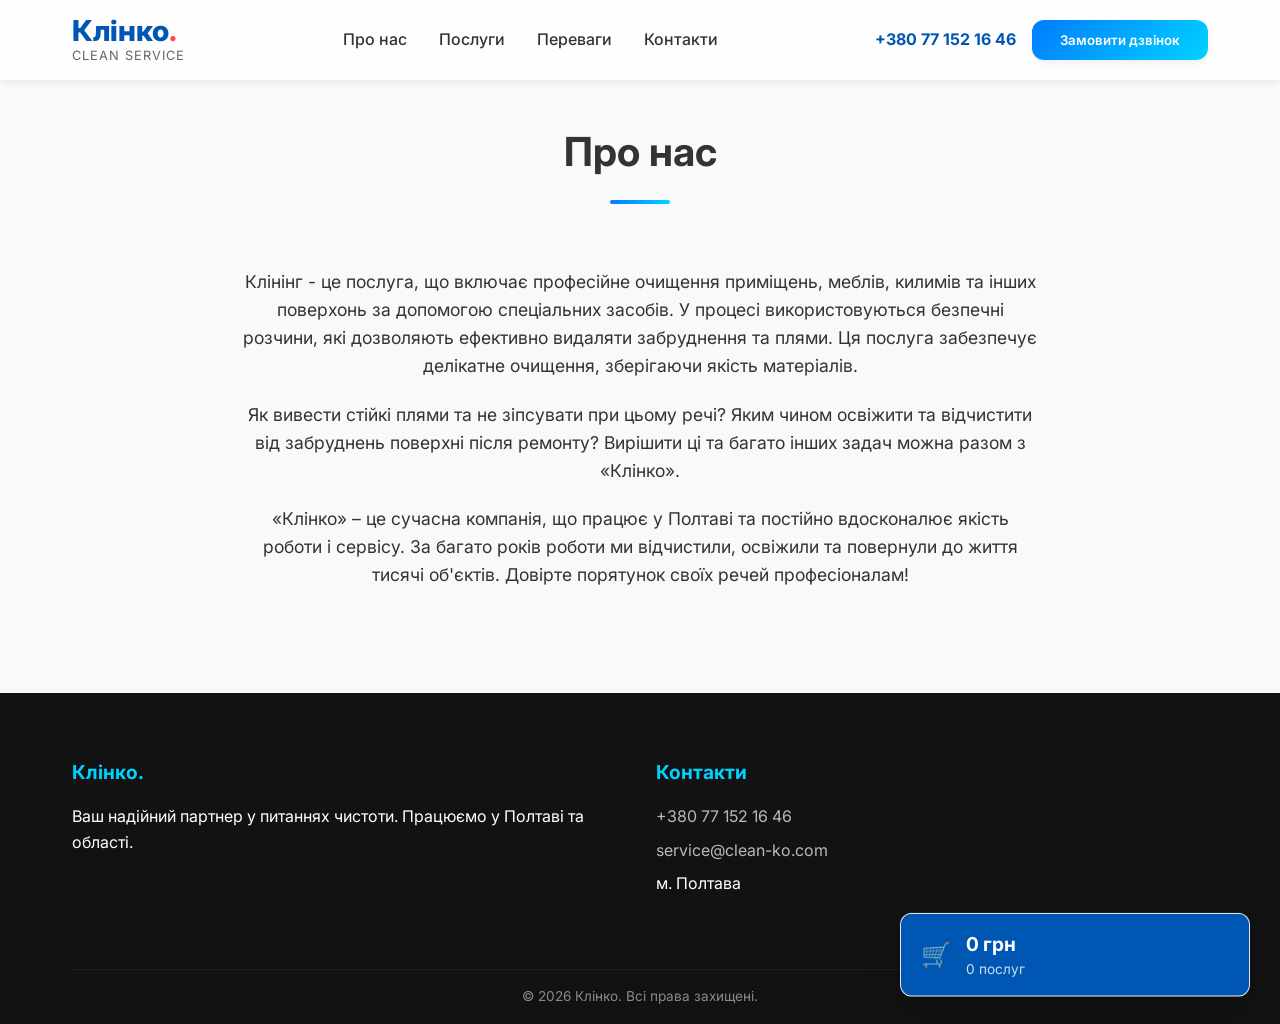
==== about.html @ a7dfc9f4 "Bust cache for JS components to fix caching issue" ====
﻿<!DOCTYPE html>
<html lang="uk">
<head>
  <meta charset="UTF-8">
  <meta name="viewport" content="width=device-width, initial-scale=1.0">
  <title>Професійний клінінг у Полтаві | Компанія Клінко</title>
  <link rel="icon" type="image/png" href="assets/favicon.png">
  <meta name="description" content="Послуги з професійного клінінгу приміщень у Полтаві. Прибирання квартир, будинків, офісних приміщень. Гарантія якості, доступні ціни.">
  
  <!-- Google Fonts -->
  <link rel="preconnect" href="https://fonts.googleapis.com">
  <link rel="preconnect" href="https://fonts.gstatic.com" crossorigin>
  <link href="https://fonts.googleapis.com/css2?family=Inter:wght@400;500;600;700;800&display=swap" rel="stylesheet">
  
  <!-- Main CSS -->
  <link rel="stylesheet" href="css/main.css">
  <style>.section { padding-top: 120px; }</style>
</head>
<body>

  <!-- Header -->
  <header class="header">
    <div class="container">
      <a href="/" class="logo">
        <div class="logo-title">Клінко<span>.</span></div>
        <div class="logo-subtitle">clean service</div>
      </a>
      <nav class="nav-links">
        <a href="about.html">Про нас</a>
        <a href="services.html">Послуги</a>
        
        <a href="/#advantages">Переваги</a>
        <a href="#contacts">Контакти</a>
      </nav>
      <div class="header-actions">
        <a href="tel:+380771521646" class="phone-link">+380 77 152 16 46</a>
        <button class="btn btn-primary open-modal" data-subject="Замовити дзвінок (Шапка)">Замовити дзвінок</button>
      </div>
      <div class="hamburger">
        <span></span>
        <span></span>
        <span></span>
      </div>
    </div>
  </header>

  <!-- Mobile Navigation -->
  <nav class="nav-mobile">
    <a href="about.html">Про нас</a>
    <a href="services.html">Послуги</a>
    
    <a href="/#advantages">Переваги</a>
    <a href="#contacts">Контакти</a>
    <a href="tel:+380771521646" class="phone-link">+380 77 152 16 46</a>
    <button class="btn btn-primary open-modal" data-subject="Замовити дзвінок (Мобільне меню)">Замовити дзвінок</button>
  </nav>

  <!-- About Section -->
  <section class="section about-us" id="about-us">
    <div class="container">
      <h2 class="section-title">Про нас</h2>
      <div class="about-text" style="color: var(--color-text-dark); line-height: 1.6; max-width: 800px; margin: 0 auto; text-align: center; font-size: 1.1rem; padding-bottom: 40px;">
        <p style="margin-bottom: 20px;">Клінінг - це послуга, що включає професійне очищення приміщень, меблів, килимів та інших поверхонь за допомогою спеціальних засобів. У процесі використовуються безпечні розчини, які дозволяють ефективно видаляти забруднення та плями. Ця послуга забезпечує делікатне очищення, зберігаючи якість матеріалів.</p>
        <p style="margin-bottom: 20px;">Як вивести стійкі плями та не зіпсувати при цьому речі? Яким чином освіжити та відчистити від забруднень поверхні після ремонту? Вирішити ці та багато інших задач можна разом з «Клінко».</p>
        <p>«Клінко» – це сучасна компанія, що працює у Полтаві та постійно вдосконалює якість роботи і сервісу. За багато років роботи ми відчистили, освіжили та повернули до життя тисячі об'єктів. Довірте порятунок своїх речей професіоналам!</p>
      </div>
    </div>
  </section>

  <!-- Footer -->
  <footer class="footer" id="contacts">
    <div class="container">
      <div class="footer-grid">
        <div class="footer-col">
          <h4>Клінко.</h4>
          <p>Ваш надійний партнер у питаннях чистоти. Працюємо у Полтаві та області.</p>
        </div>
        <div class="footer-col">
          <h4>Контакти</h4>
          <ul class="footer-links">
            <li><a href="tel:+380771521646">+380 77 152 16 46</a></li>
            <li><a href="mailto:service@clean-ko.com">service@clean-ko.com</a></li>
            <li>м. Полтава</li>
          </ul>
        </div>
      </div>
      <div class="footer-bottom">
        &copy; 2026 Клінко. Всі права захищені.
      </div>
    </div>
  </footer>

  <!-- Floating Cart Widget -->
  <div id="cart-widget" class="cart-widget">
    <div class="cart-header">
      <div class="cart-icon">🛒</div>
      <div class="cart-summary">
        <span class="cart-total">0 грн</span>
        <span class="cart-count">0 послуг</span>
      </div>
    </div>
    <div class="cart-body">
      <ul class="cart-items" id="cart-items-list">
        <!-- Items will be injected here via JS -->
      </ul>
      <button class="btn btn-primary btn-block open-modal" id="btn-checkout" data-subject="Оформлення замовлення з кошика">Оформити замовлення</button>
    </div>
  </div>

  <!-- Modal -->
  <div class="modal-overlay">
    <div class="modal-content">
      <div class="modal-close">&times;</div>
      <h3>Замовити послуги</h3>
      <form id="order-form">
        <div id="modal-order-summary" class="modal-order-summary"></div>
        <div class="form-group">
          <input type="text" name="name" class="form-control" placeholder="Ваше ім'я" required>
        </div>
        <div class="form-group">
          <input type="tel" name="phone" class="form-control" placeholder="Ваш телефон" required>
        </div>
        <button type="submit" class="btn btn-primary btn-block">Відправити замовлення</button>
      </form>
    </div>
  </div>

  <!-- Main JS using ES Modules for OOP -->
  <script type="module" src="js/main.js?v=2.0"></script>
</body>
</html>
---- css/main.css ----
﻿@import 'variables.css?v=1.4';
@import 'reset.css?v=1.4';
@import 'layout.css?v=1.4';
@import 'header.css?v=1.4';
@import 'hero.css?v=1.4';
@import 'services.css?v=1.4';
@import 'advantages.css?v=1.4';
@import 'footer.css?v=1.4';
@import 'modal.css?v=1.4';
@import 'price.css?v=1.4';
@import 'cart.css?v=1.4';
@import 'notification.css?v=1.4';

@import 'cookie.css?v=1.4';
@import 'promo.css?v=1.4';
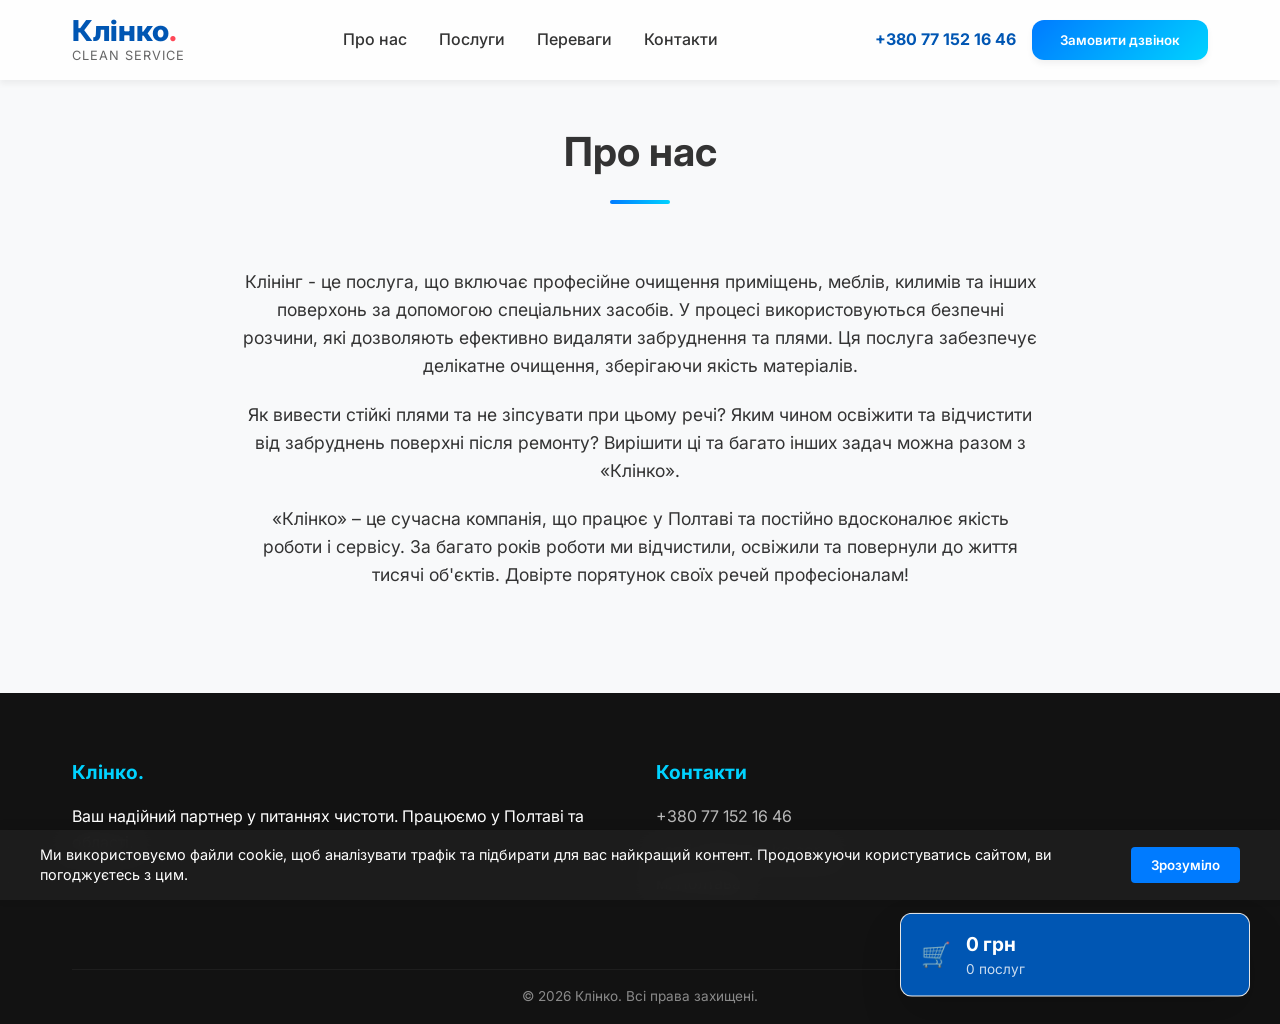
==== commit 3bf865b2: "Bust cache with v3.0 query params across all imports" ====
--- a/about.html
+++ b/about.html
@@ -126,6 +126,6 @@
   </div>
 
   <!-- Main JS using ES Modules for OOP -->
-  <script type="module" src="js/main.js?v=2.0"></script>
+  <script type="module" src="js/main.js?v=3.0"></script>
 </body>
 </html>
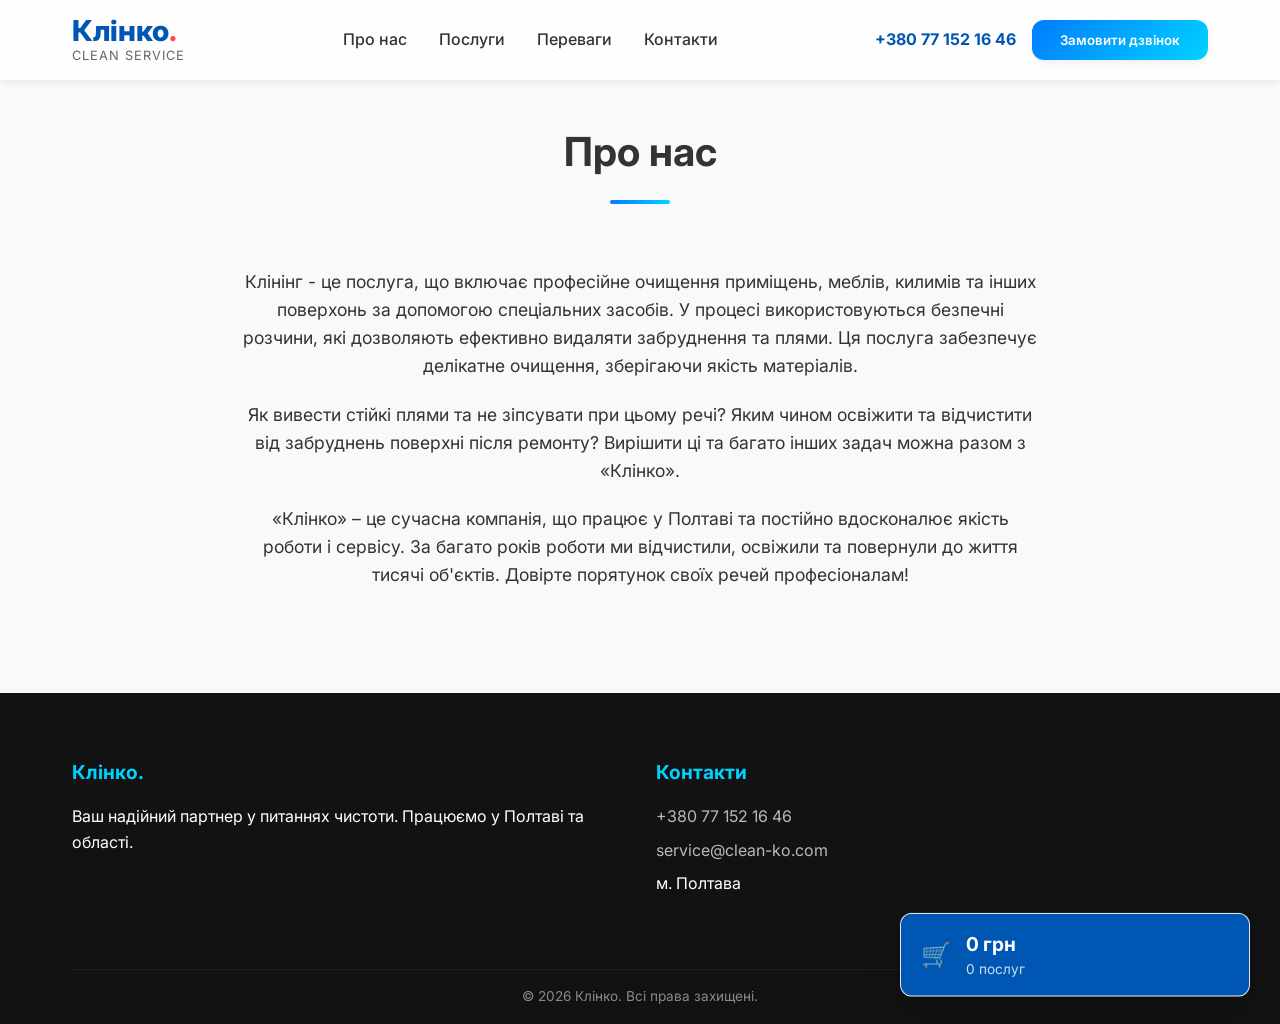
==== commit d108e0d3: "Merge all JS into a single script to definitively solve caching and remove ES module strictness requ" ====
--- a/about.html
+++ b/about.html
@@ -13,7 +13,7 @@
   <link href="https://fonts.googleapis.com/css2?family=Inter:wght@400;500;600;700;800&display=swap" rel="stylesheet">
   
   <!-- Main CSS -->
-  <link rel="stylesheet" href="css/main.css">
+  <link rel="stylesheet" href="css_v4/main.css">
   <style>.section { padding-top: 120px; }</style>
 </head>
 <body>
@@ -126,6 +126,14 @@
   </div>
 
   <!-- Main JS using ES Modules for OOP -->
-  <script type="module" src="js/main.js?v=3.0"></script>
+  
+  <script>
+    (function() {
+      var script = document.createElement('script');
+      script.src = "js/script.js?v=" + new Date().getTime();
+      script.defer = true;
+      document.body.appendChild(script);
+    })();
+  </script>
 </body>
 </html>
--- a/css_v4/main.css
+++ b/css_v4/main.css
@@ -0,0 +1,15 @@
+﻿@import 'variables.css?v=1.4';
+@import 'reset.css?v=1.4';
+@import 'layout.css?v=1.4';
+@import 'header.css?v=1.4';
+@import 'hero.css?v=1.4';
+@import 'services.css?v=1.4';
+@import 'advantages.css?v=1.4';
+@import 'footer.css?v=1.4';
+@import 'modal.css?v=1.4';
+@import 'price.css?v=1.4';
+@import 'cart.css?v=1.4';
+@import 'notification.css?v=1.4';
+
+@import 'cookie.css?v=1.4';
+@import 'promo.css?v=1.4';
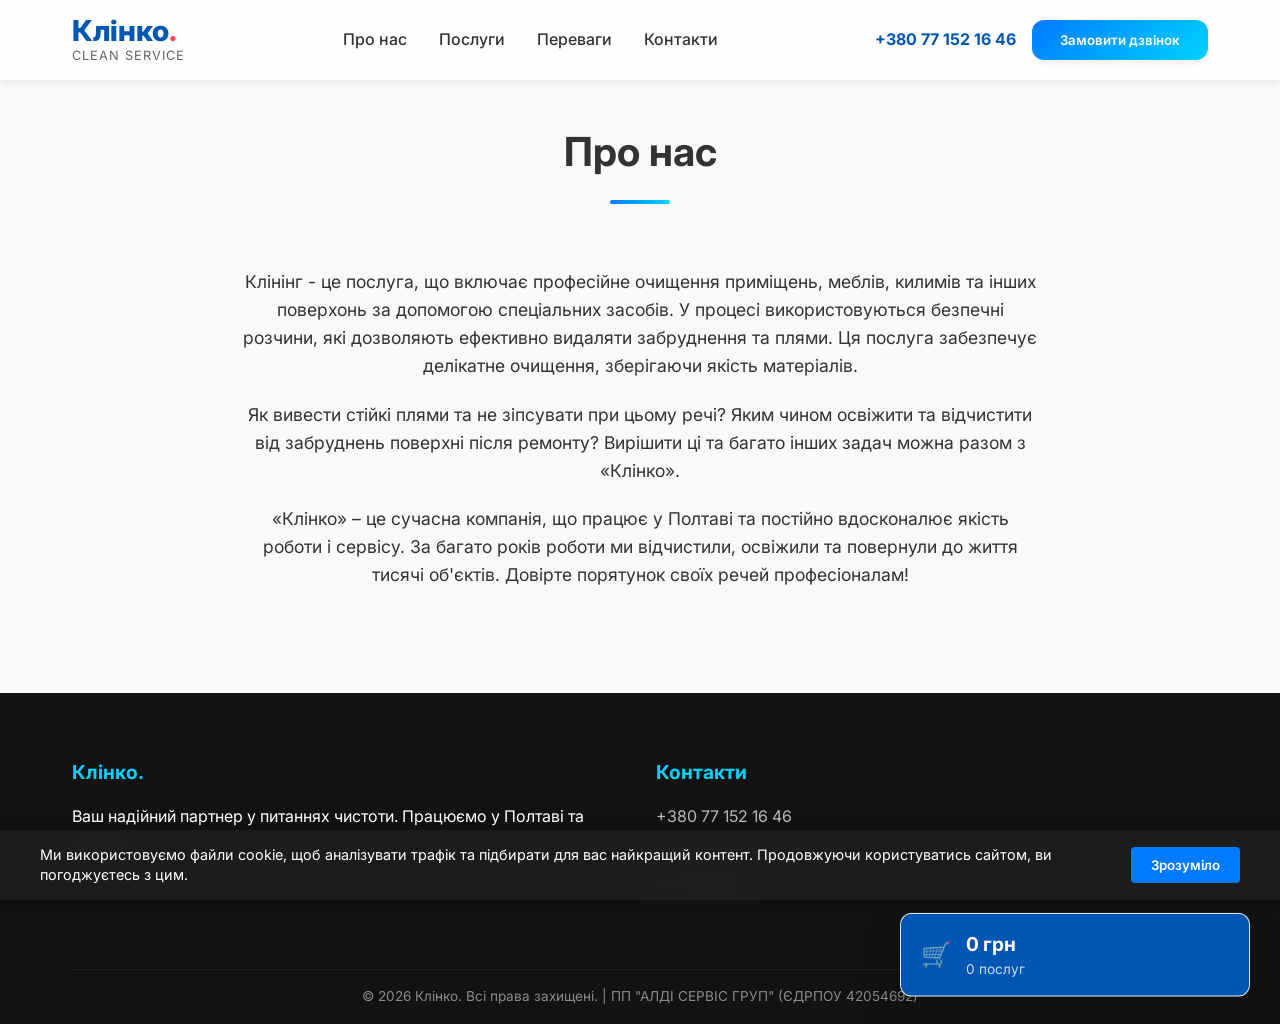
==== commit ccfa76a6: "Add company legal info (ПП АЛДІ СЕРВІС ГРУП) to the footer of all pages" ====
--- a/about.html
+++ b/about.html
@@ -85,7 +85,7 @@
         </div>
       </div>
       <div class="footer-bottom">
-        &copy; 2026 Клінко. Всі права захищені.
+        &copy; 2026 Клінко. Всі права захищені. | ПП "АЛДІ СЕРВІС ГРУП" (ЄДРПОУ 42054692)
       </div>
     </div>
   </footer>
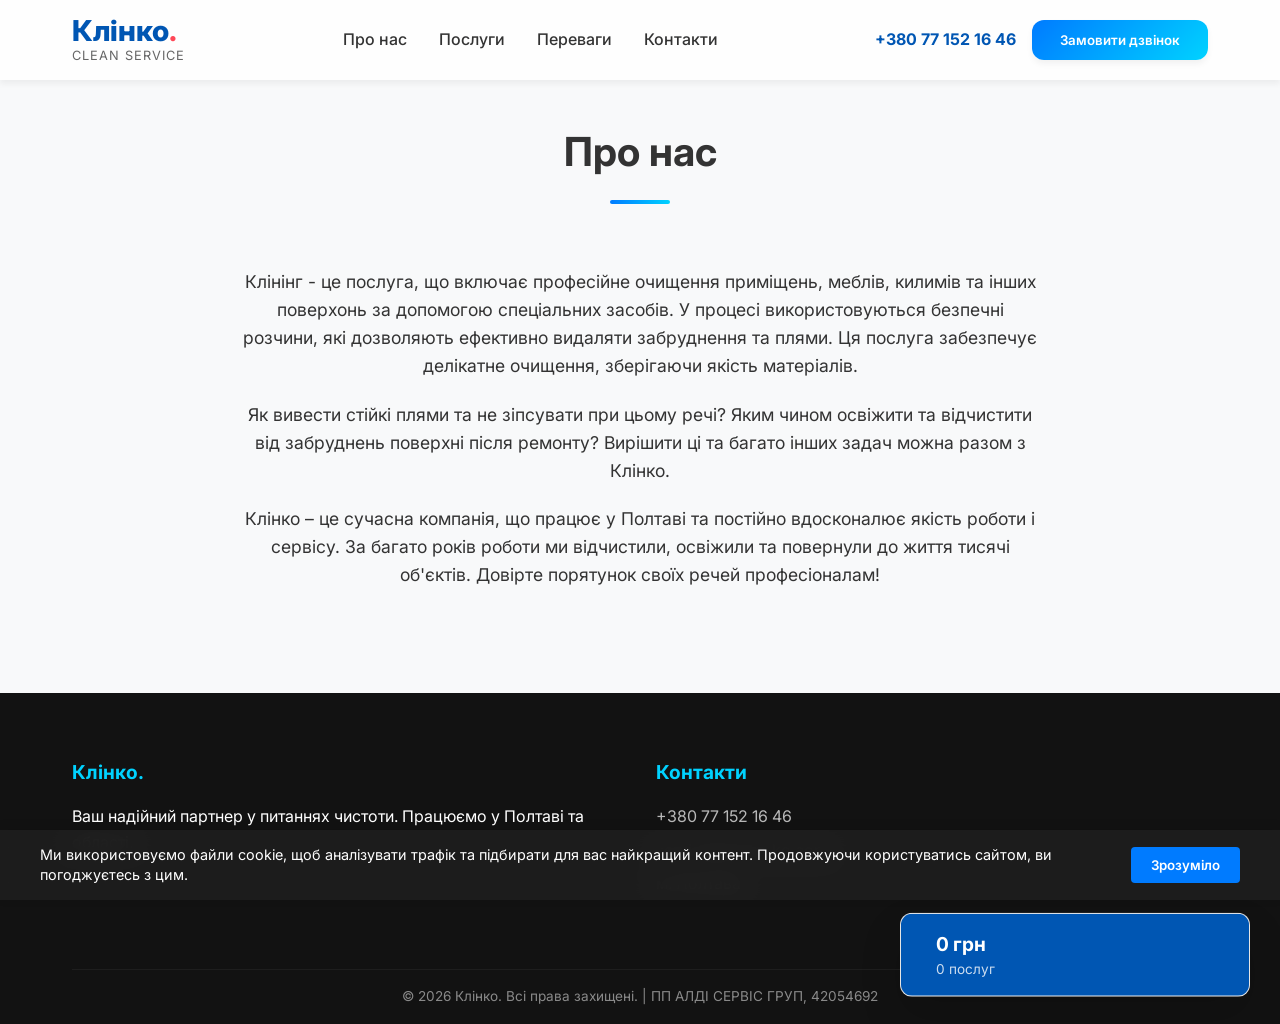
==== commit f6ed4710: "Remove emojis, long dashes, quotes and format footer info" ====
--- a/about.html
+++ b/about.html
@@ -61,8 +61,8 @@
       <h2 class="section-title">Про нас</h2>
       <div class="about-text" style="color: var(--color-text-dark); line-height: 1.6; max-width: 800px; margin: 0 auto; text-align: center; font-size: 1.1rem; padding-bottom: 40px;">
         <p style="margin-bottom: 20px;">Клінінг - це послуга, що включає професійне очищення приміщень, меблів, килимів та інших поверхонь за допомогою спеціальних засобів. У процесі використовуються безпечні розчини, які дозволяють ефективно видаляти забруднення та плями. Ця послуга забезпечує делікатне очищення, зберігаючи якість матеріалів.</p>
-        <p style="margin-bottom: 20px;">Як вивести стійкі плями та не зіпсувати при цьому речі? Яким чином освіжити та відчистити від забруднень поверхні після ремонту? Вирішити ці та багато інших задач можна разом з «Клінко».</p>
-        <p>«Клінко» – це сучасна компанія, що працює у Полтаві та постійно вдосконалює якість роботи і сервісу. За багато років роботи ми відчистили, освіжили та повернули до життя тисячі об'єктів. Довірте порятунок своїх речей професіоналам!</p>
+        <p style="margin-bottom: 20px;">Як вивести стійкі плями та не зіпсувати при цьому речі? Яким чином освіжити та відчистити від забруднень поверхні після ремонту? Вирішити ці та багато інших задач можна разом з Клінко.</p>
+        <p>Клінко – це сучасна компанія, що працює у Полтаві та постійно вдосконалює якість роботи і сервісу. За багато років роботи ми відчистили, освіжили та повернули до життя тисячі об'єктів. Довірте порятунок своїх речей професіоналам!</p>
       </div>
     </div>
   </section>
@@ -85,7 +85,7 @@
         </div>
       </div>
       <div class="footer-bottom">
-        &copy; 2026 Клінко. Всі права захищені. | ПП "АЛДІ СЕРВІС ГРУП" (ЄДРПОУ 42054692)
+        &copy; 2026 Клінко. Всі права захищені. | ПП АЛДІ СЕРВІС ГРУП, 42054692
       </div>
     </div>
   </footer>
@@ -93,7 +93,7 @@
   <!-- Floating Cart Widget -->
   <div id="cart-widget" class="cart-widget">
     <div class="cart-header">
-      <div class="cart-icon">🛒</div>
+      <div class="cart-icon"></div>
       <div class="cart-summary">
         <span class="cart-total">0 грн</span>
         <span class="cart-count">0 послуг</span>
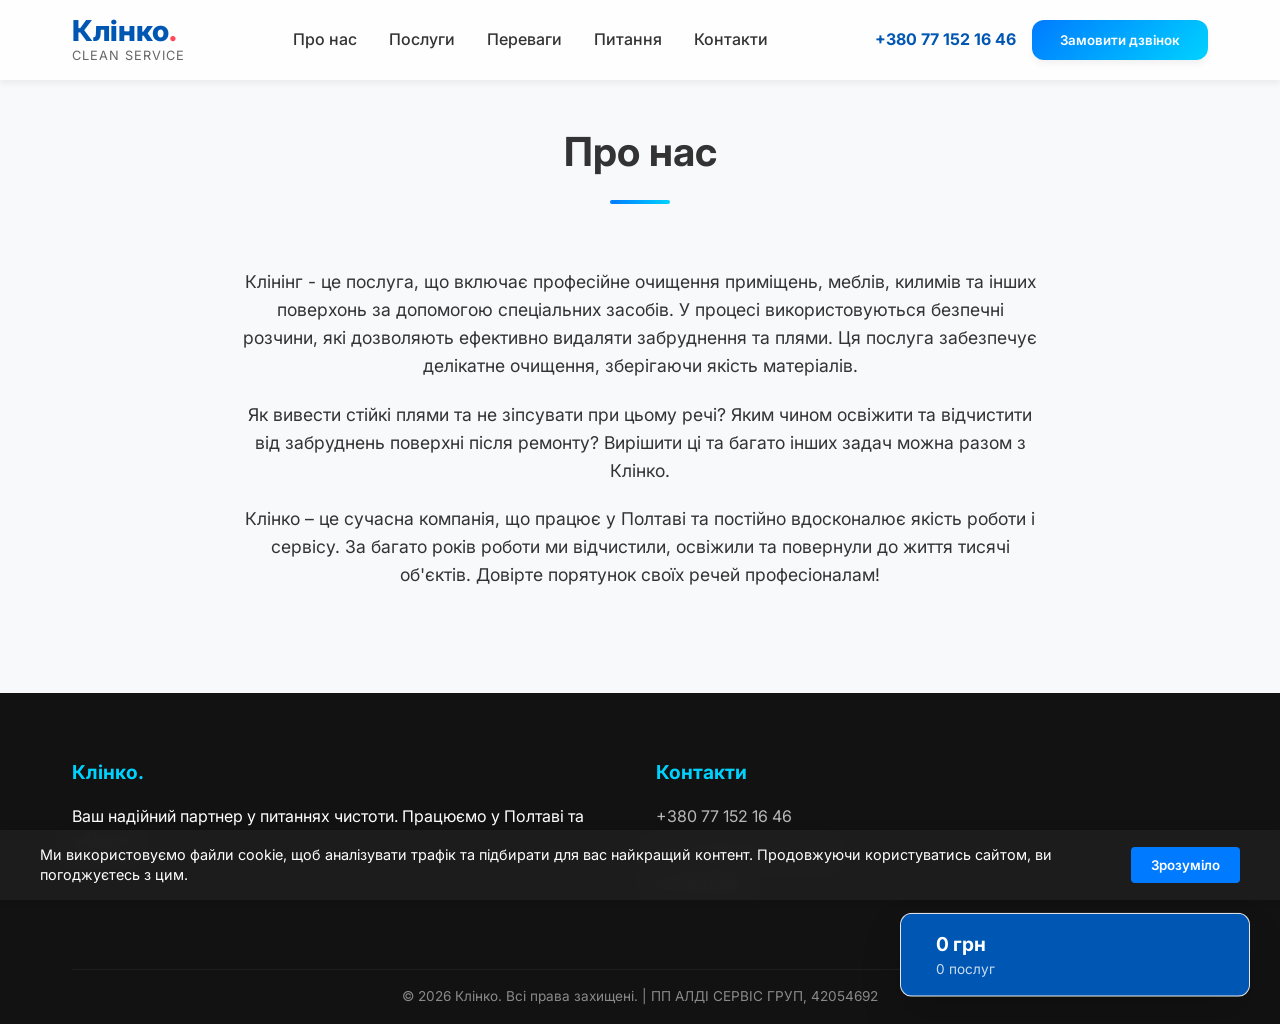
==== commit 9c7628dc: "Add FAQ links to header menu and prevent text copying in the FAQ section" ====
--- a/about.html
+++ b/about.html
@@ -30,6 +30,7 @@
         <a href="services.html">Послуги</a>
         
         <a href="/#advantages">Переваги</a>
+        <a href="/#faq">Питання</a>
         <a href="#contacts">Контакти</a>
       </nav>
       <div class="header-actions">
@@ -50,6 +51,7 @@
     <a href="services.html">Послуги</a>
     
     <a href="/#advantages">Переваги</a>
+    <a href="/#faq">Питання</a>
     <a href="#contacts">Контакти</a>
     <a href="tel:+380771521646" class="phone-link">+380 77 152 16 46</a>
     <button class="btn btn-primary open-modal" data-subject="Замовити дзвінок (Мобільне меню)">Замовити дзвінок</button>
--- a/css_v4/main.css
+++ b/css_v4/main.css
@@ -1,4 +1,4 @@
-﻿@import 'variables.css?v=1.4';
+@import 'variables.css?v=1.4';
 @import 'reset.css?v=1.4';
 @import 'layout.css?v=1.4';
 @import 'header.css?v=1.4';
@@ -12,4 +12,5 @@
 @import 'notification.css?v=1.4';
 
 @import 'cookie.css?v=1.4';
-@import 'promo.css?v=1.4';+@import 'promo.css?v=1.4';
+@import 'faq.css?v=1.4';
